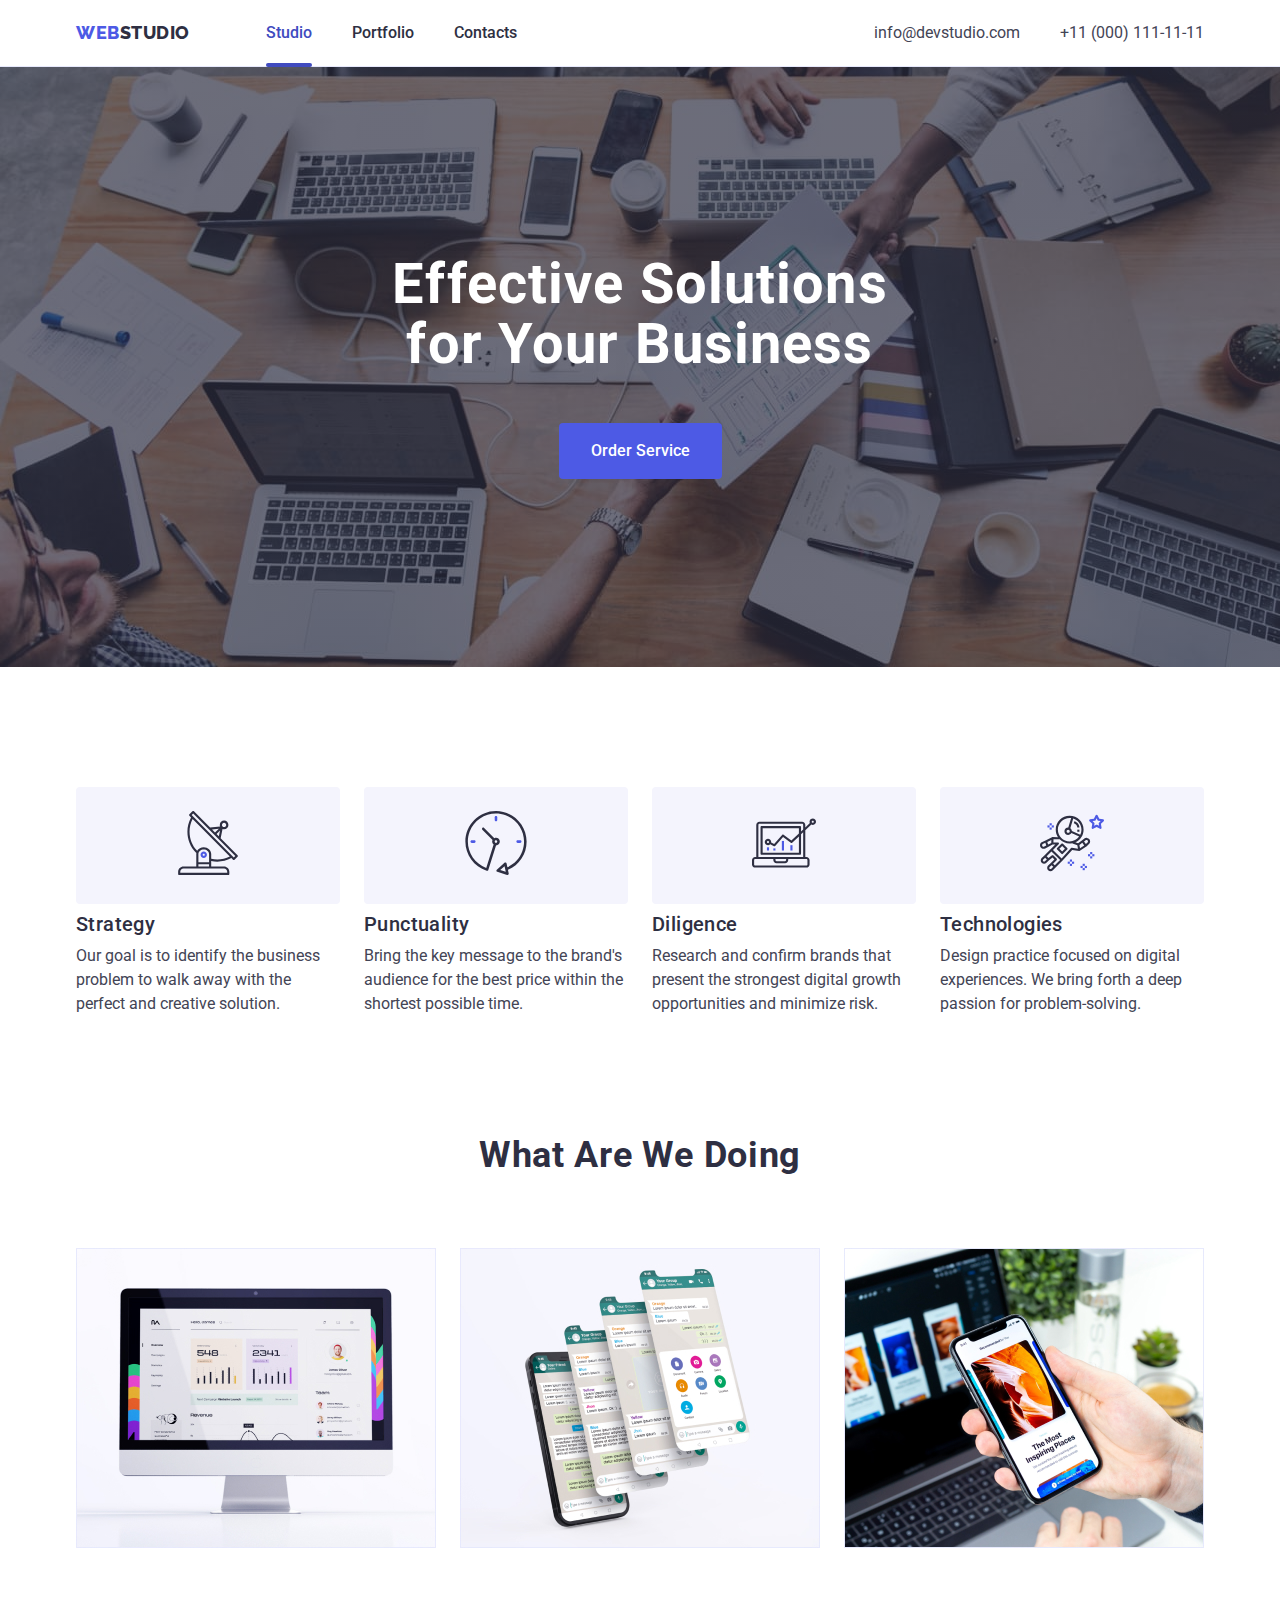
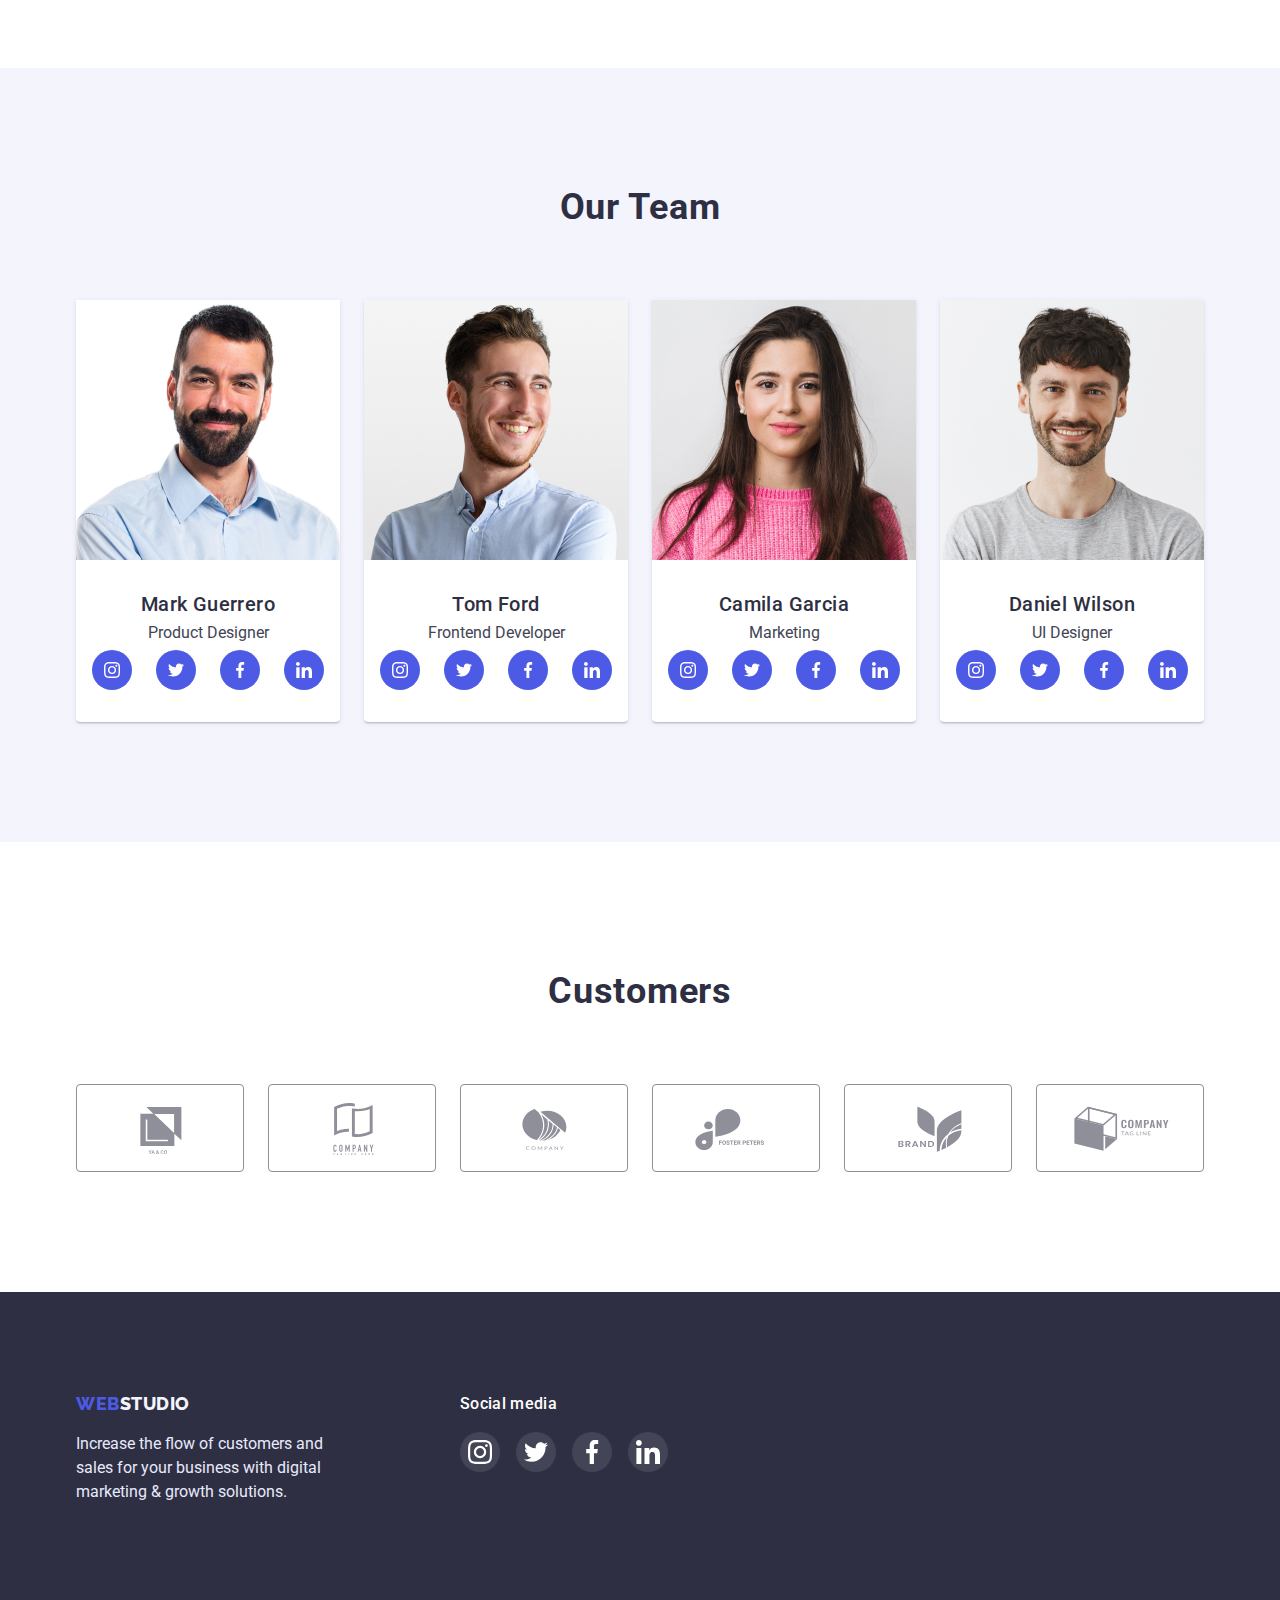
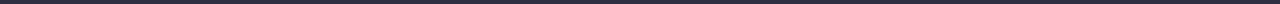
==== index.html @ 704897c4 "Initial commit" ====
<!DOCTYPE html>
<html lang="en">

<head>
    <meta charset="UTF-8">
    <meta http-equiv="X-UA-Compatible" content="IE=edge">
    <meta name="viewport" content="width=device-width, initial-scale=1.0">
    <title>Web Studio</title>
    <!-- Fonts -->
    <link href="https://fonts.googleapis.com" rel="preconnect">
    <link href="https://fonts.gstatic.com" rel="preconnect" crossorigin>
    <link
        href="https://fonts.googleapis.com/css2?family=Raleway:wght@800&family=Roboto:wght@400;500;700;900&display=swap"
        rel="stylesheet">
    <!--modern normalize-->
    <link href="https://cdn.jsdelivr.net/npm/modern-normalize@1.1.0/modern-normalize.min.css" rel="stylesheet">
    <!-- css styles -->
    <link href="./css/styles.css" rel="stylesheet">
</head>

<body class="page">
    <!--Header section-->
    <header class="page-header">
        <div class="main-header">
            <nav class="page-nav">
                <a class="logo link" href="./index.html">WEB<span class="logo-dark">STUDIO</span></a>
                <ul class="menu-list list">
                    <li class="menu-item">
                        <a class="menu-link link current" href="./index.html">Studio</a>
                    </li>
                    <li class="menu-item">
                        <a class="menu-link link" href="./portfolio.html">Portfolio</a>
                    </li>
                    <li class="menu-item">
                        <a class="menu-link link" href>Contacts</a>
                    </li>
                </ul>
            </nav>
            <ul class="contacts list">
                <li class="contacts-item">
                    <a class="contacts-link link" href="mailto:info@devstudio.com">info@devstudio.com</a>
                </li>
                <li class="contacts-item">
                    <a class="contacts-link link" href="tel:+110001111111">+11 (000) 111-11-11</a>
                </li>
            </ul>
        </div>
    </header>
    <main>
        <!--Hero section-->
        <section class="hero">
            <div class="container">
                <h1 class="hero-title">Effective Solutions
                    for Your Business</h1>
                <button class="hero-btn btn" type="button" data-modal-open>Order Service</button>
            </div>
        </section>
        <!--Feature section-->
        <section class="section feature">
            <div class="container">
                <h2 class="visually-hidden" hidden>Our features</h2>
                <ul class="feature-list list">
                    <li class="feature-item">
                        <div class="feature-icon-wrapper">
                            <svg class="feature-icon" width="64" height="64">
                                <use href="./images/symbol-defs.svg#icon-antenna"></use>
                            </svg>
                        </div>
                        <h3 class="title features-title">Strategy</h3>
                        <p class="features-text">
                            Our goal is to identify the business
                            problem to walk away with the perfect and creative solution.
                        </p>
                    </li>
                    <li class="feature-item">
                        <div class="feature-icon-wrapper">
                            <svg class="feature-icon" width="64" height="64">
                                <use href="./images/symbol-defs.svg#icon-clock"></use>
                            </svg>
                        </div>
                        <h3 class="title features-title">Punctuality</h3>
                        <p class="features-text">Bring the key message to the brand's audience for the best price within
                            the
                            shortest possible
                            time.
                        </p>
                    </li>
                    <li class="feature-item">
                        <div class="feature-icon-wrapper">
                            <svg class="feature-icon" width="64" height="64">
                                <use href="./images/symbol-defs.svg#icon-diagram"></use>
                            </svg>
                        </div>
                        <h3 class=" title features-title">Diligence</h3>
                        <p class="features-text">Research and confirm brands that present the strongest
                            digital growth
                            opportunities and minimize
                            risk.
                        </p>
                    </li>
                    <li class="feature-item">
                        <div class="feature-icon-wrapper">
                            <svg class="feature-icon" width="64" height="64">
                                <use href="./images/symbol-defs.svg#icon-astronaut"></use>
                            </svg>
                        </div>
                        <h3 class="title features-title">Technologies</h3>
                        <p class="features-text">Design practice focused on digital experiences. We bring forth a deep
                            passion for
                            problem-solving.
                        </p>
                    </li>
                </ul>
            </div>
        </section>
        <!--Img section-->
        <section class="section section-img">
            <div class="container">
                <h2 class="section-title">What are we doing</h2>
                <ul class="what-doing list">
                    <li class="img-item">
                        <img class="imgs" src="./images/img/img1.jpg" alt="Work1" width="360" height="300">
                    </li>
                    <li class="img-item">
                        <img class="imgs" src="./images/img/img2.jpg" alt="Work2" width="360" height="300">
                    </li>
                    <li class="img-item">
                        <img class="imgs" src="./images/img/img3.jpg" alt="Work3" width="360" height="300">
                    </li>
                </ul>
            </div>
        </section>
        <!--Team Card section-->
        <section class="section team-card">
            <div class="container">
                <h2 class="section-title">Our Team</h2>
                <ul class="list team-list">
                    <li class="person">
                        <img class="imgs" src="./images/team-card/img.jpg" alt="Team1" width="264" height="260">
                        <div class="team-wrapper">
                            <h3 class="title team-title">Mark Guerrero</h3>
                            <p class="team-text">Product Designer</p>
                            <ul class="list social-list">
                                <li class="social-list-item">
                                    <a class="social-link link" href>
                                        <svg class="icon" width="16" height="16">
                                            <use href="./images/symbol-defs.svg#icon-instagram"></use>
                                        </svg>
                                    </a>
                                </li>
                                <li class="social-list-item">
                                    <a class="social-link link" href>
                                        <svg class="icon" width="16" height="16">
                                            <use href="./images/symbol-defs.svg#icon-twitter"></use>
                                        </svg>
                                    </a>
                                </li>
                                <li class="social-list-item">
                                    <a class="social-link link" href>
                                        <svg class="icon" width="16" height="16">
                                            <use href="./images/symbol-defs.svg#icon-facebook"></use>
                                        </svg>
                                    </a>
                                </li>
                                <li class="social-list-item">
                                    <a class="social-link link" href>
                                        <svg class="icon" width="16" height="16">
                                            <use href="./images/symbol-defs.svg#icon-linkedin"></use>
                                        </svg>
                                    </a>
                                </li>
                            </ul>
                        </div>
                    </li>
                    <li class="person">
                        <img class="imgs" src="./images/team-card/img(2).jpg" alt="Team2" width="264" height="260">
                        <div class="team-wrapper">
                            <h3 class="title team-title">Tom Ford</h3>
                            <p class="team-text">Frontend Developer</p>
                            <ul class="list social-list">
                                <li class="social-list-item">
                                    <a class="social-link link" href>
                                        <svg class="icon" width="16" height="16">
                                            <use href="./images/symbol-defs.svg#icon-instagram"></use>
                                        </svg>
                                    </a>
                                </li>
                                <li class="social-list-item">
                                    <a class="social-link link" href>
                                        <svg class="icon" width="16" height="16">
                                            <use href="./images/symbol-defs.svg#icon-twitter"></use>
                                        </svg>
                                    </a>
                                </li>
                                <li class="social-list-item">
                                    <a class="social-link link" href>
                                        <svg class="icon" width="16" height="16">
                                            <use href="./images/symbol-defs.svg#icon-facebook"></use>
                                        </svg>
                                    </a>
                                </li>
                                <li class="social-list-item">
                                    <a class="social-link link" href>
                                        <svg class="icon" width="16" height="16">
                                            <use href="./images/symbol-defs.svg#icon-linkedin"></use>
                                        </svg>
                                    </a>
                                </li>
                            </ul>
                        </div>
                    </li>
                    <li class="person">
                        <img class="imgs" src="./images/team-card/img(3).jpg" alt="Team3" width="264" height="260">
                        <div class="team-wrapper">
                            <h3 class="title team-title">Camila Garcia</h3>
                            <p class="team-text">Marketing</p>
                            <ul class="list social-list">
                                <li class="social-list-item">
                                    <a class="social-link link" href>
                                        <svg class="icon" width="16" height="16">
                                            <use href="./images/symbol-defs.svg#icon-instagram"></use>
                                        </svg>
                                    </a>
                                </li>
                                <li class="social-list-item">
                                    <a class="social-link link" href>
                                        <svg class="icon" width="16" height="16">
                                            <use href="./images/symbol-defs.svg#icon-twitter"></use>
                                        </svg>
                                    </a>
                                </li>
                                <li class="social-list-item">
                                    <a class="social-link link" href>
                                        <svg class="icon" width="16" height="16">
                                            <use href="./images/symbol-defs.svg#icon-facebook"></use>
                                        </svg>
                                    </a>
                                </li>
                                <li class="social-list-item">
                                    <a class="social-link link" href>
                                        <svg class="icon" width="16" height="16">
                                            <use href="./images/symbol-defs.svg#icon-linkedin"></use>
                                        </svg>
                                    </a>
                                </li>
                            </ul>
                        </div>
                    </li>
                    <li class="person">
                        <img class="imgs" src="./images/team-card/img(4).jpg" alt="Team4" width="264" height="260">
                        <div class="team-wrapper">
                            <h3 class="title team-title">Daniel Wilson</h3>
                            <p class="team-text">UI Designer</p>
                            <ul class="list social-list">
                                <li class="social-list-item">
                                    <a class="social-link link" href>
                                        <svg class="icon" width="16" height="16">
                                            <use href="./images/symbol-defs.svg#icon-instagram"></use>
                                        </svg>
                                    </a>
                                </li>
                                <li class="social-list-item">
                                    <a class="social-link link" href>
                                        <svg class="icon" width="16" height="16">
                                            <use href="./images/symbol-defs.svg#icon-twitter"></use>
                                        </svg>
                                    </a>
                                </li>
                                <li class="social-list-item">
                                    <a class="social-link link" href>
                                        <svg class="icon" width="16" height="16">
                                            <use href="./images/symbol-defs.svg#icon-facebook"></use>
                                        </svg>
                                    </a>
                                </li>
                                <li class="social-list-item">
                                    <a class="social-link link" href>
                                        <svg class="icon" width="16" height="16">
                                            <use href="./images/symbol-defs.svg#icon-linkedin"></use>
                                        </svg>
                                    </a>
                                </li>
                            </ul>
                        </div>
                    </li>
                </ul>
            </div>
        </section>
        <!-- Customers section -->
        <section class="section customers-section">
            <div class="container">
                <h2 class="section-title">Customers</h2>
                <ul class="customers-list list">
                    <li class="customers-list-item">
                        <a class="customers-list-link link" href>
                            <svg class="brend" width="104" height="56">
                                <use href="./images/symbol-defs.svg#icon-logo-yaco"></use>
                            </svg>
                        </a>
                    </li>
                    <li class="customers-list-item">
                        <a class="customers-list-link link" href>
                            <svg class="brend" width="104" height="56">
                                <use href="./images/symbol-defs.svg#icon-logo-th"></use>
                            </svg>
                        </a>
                    </li>
                    <li class="customers-list-item">
                        <a class="customers-list-link link" href>
                            <svg class="brend" width="104" height="56">
                                <use href="./images/symbol-defs.svg#icon-logo-company"></use>
                            </svg>
                        </a>
                    </li>
                    <li class="customers-list-item">
                        <a class="customers-list-link link" href>
                            <svg class="brend" width="104" height="56">
                                <use href="./images/symbol-defs.svg#icon-logo-fp"></use>
                            </svg>
                        </a>
                    </li>
                    <li class="customers-list-item">
                        <a class="customers-list-link link" href>
                            <svg class="brend" width="104" height="56">
                                <use href="./images/symbol-defs.svg#icon-logo-brand"></use>
                            </svg>
                        </a>
                    </li>
                    <li class="customers-list-item">
                        <a class="customers-list-link link" href>
                            <svg class="brend" width="104" height="56">
                                <use href="./images/symbol-defs.svg#icon-logo-tl"></use>
                            </svg>
                        </a>
                    </li>
                </ul>
            </div>
        </section>
    </main>
    <!--Footer section-->
    <footer class="footer">
        <div class="container flex-footer">
            <div>
                <a class="logo link" href="./index.html">WEB<span class="logo-light">STUDIO</span></a>
                <p class="text-footer">Increase the flow of customers and sales for your business with digital marketing
                    &
                    growth solutions.</p>
            </div>
            <div class="footer-media">
                <p class="social-media">Social media</p>
                <ul class="footer-actions list">
                    <li>
                        <a class="footer-link link" href>
                            <svg class="icon" width="24" height="24">
                                <use href="./images/symbol-defs.svg#icon-instagram"></use>
                            </svg>
                        </a>
                    </li>
                    <li>
                        <a class="footer-link link" href>
                            <svg class="icon" width="24" height="24">
                                <use href="./images/symbol-defs.svg#icon-twitter"></use>
                            </svg>
                        </a>
                    </li>
                    <li>
                        <a class="footer-link link" href>
                            <svg class="icon" width="24" height="24">
                                <use href="./images/symbol-defs.svg#icon-facebook"></use>
                            </svg>
                        </a>
                    </li>
                    <li>
                        <a class="footer-link link" href>
                            <svg class="icon" width="24" height="24">
                                <use href="./images/symbol-defs.svg#icon-linkedin"></use>
                            </svg>
                        </a>
                    </li>
                </ul>
            </div>
        </div>
    </footer>

    <div class="backdrop is-hidden" data-modal>
        <div class="modal">
            <button class="modal-close-btn btn" type="button" data-modal-close>
                <svg class="modal-close-btn-icon" width="8" height="8">
                    <use href="./images/symbol-defs.svg#icon-close-modal"></use>


                </svg>
            </button>

        </div>
    </div>
    <script src="./js/modal.js"></script>
</body>

</html>
---- css/styles.css ----
/* Змінні */
:root {
  /* Font */
  --main-font: Roboto, sans-serif;
  --secondary-font: Raleway, sans-serif;
  /* Text  */
  --white-txt-cl: #ffffff;
  --primery-txt-cl: #4d5ae5;
  --pressed-txt-cl: #404bbf;
  --dark-txt-cl: #2e2f42;
  --text: #434455;
  --light-txt-cl: #f4f4fd;
  --success: #31d0aa;
  --success-75: rgba(47, 208, 170, 0.75);
  --success-50: rgba(47, 208, 170, 0.5);
  --success-10: rgba(47, 208, 170, 0.1);
  --subtle-txt-cl: #8e8f99;
  --accent-txt-cl: #e7e9fc;
  /* Background */
  --white-bg-cl: #ffffff;
  --primery-bg-cl: #4d5ae5;
  --pressed-bg-cl: #404bbf;
  --dark-bg-cl: #2e2f42;
  --dark-70: rgba(46, 47, 66, 0.7);
  --dark-40: rgba(46, 47, 66, 0.4);
  --text-bg-cl: #434455;
  --light-bg-cl: #f4f4fd;
  --subtle-bg-cl: #8e8f99;
  --accent-bg-cl: #e7e9fc;
}

/* Base styles */

/* reset start */

h1,
h2,
h3,
h4,
h5.h6,
p {
  margin: 0;
}
/* reset end */

.page {
  background-color: var(--white-bg-cl);
  color: var(--text);
  font-family: var(--main-font);
}

.section {
  padding: 120px 0px;
}

.container {
  /* outline: 2px solid red;
  outline-offset: -2px; */

  width: 1158px;
  margin-right: auto;
  margin-left: auto;
  padding-right: 15px;
  padding-left: 15px;
}

.link {
  color: currentColor;
  font-family: inherit;
  text-decoration: none;
}

.list {
  margin: 0;
  padding: 0;
  list-style: none;
}
/* h3 */
.title {
  color: var(--dark-txt-cl);
  font-weight: 500;
  font-size: 20px;
  line-height: 1.2;
  letter-spacing: 0.02em;
}
/* h1,h2 hidden */
.visually-hidden {
  position: absolute;
  overflow: hidden;
  clip: rect(0 0 0 0);
  width: 1px;
  height: 1px;
  margin: -1px;
  padding: 0;
  border: 0;

  white-space: nowrap;
  clip-path: inset(100%);
}
/* h2 */
.section-title {
  color: var(--dark-txt-cl);
  font-weight: 700;
  font-size: 36px;
  line-height: 1.11;
  letter-spacing: 0.02em;
  text-align: center;
  text-transform: capitalize;
}

.btn {
  display: flex;
  align-items: center;
  border: none;
  font-weight: 500;
  font-size: 16px;
  font-family: inherit;
  line-height: 1.5;
  letter-spacing: 0.04;
  cursor: pointer;
}

/* Header section */
.page-header {
  border-bottom: 1px solid #e7e9fc;
  box-shadow: 0px 2px 1px rgba(46, 47, 66, 0.08), 0px 1px 1px rgba(46, 47, 66, 0.16),
    0px 1px 6px rgba(46, 47, 66, 0.08);
}

.main-header {
  display: flex;
  justify-content: space-around;
  align-items: center;
  width: 1158px;
  margin-right: auto;
  margin-left: auto;
  padding-right: 15px;
  padding-left: 15px;
}

.page-nav {
  display: flex;
  align-items: center;
}

.logo {
  color: #4d5ae5;
  font-weight: 800;
  font-size: 18px;
  font-family: 'Raleway';
  line-height: 1.33;
  letter-spacing: 0.03em;
  text-decoration: none;
  text-transform: uppercase;
}

.logo-dark {
  color: #2e2f42;
}

.menu-list {
  display: flex;
  margin-left: 76px;
}

.menu-list .menu-item + .menu-item {
  margin-left: 40px;
}

/* .menu-list .menu-item:not(:last-child) {
    margin-right: 40px;
} */

.menu-list .menu-link.current {
  color: var(--pressed-txt-cl);
}

.menu-list .menu-link {
  position: relative;
  display: block;
  padding-top: 24px;
  padding-bottom: 24px;
  color: var(--dark-txt-cl);
  font-weight: 500;
}

.menu-list .menu-link.current::after {
  content: '';
  position: absolute;
  bottom: -1px;
  display: block;
  width: 100%;
  height: 4px;
  border-radius: 2px;
  background-color: var(--pressed-bg-cl);
}

.menu-link {
  transition: color 250ms cubic-bezier(0.4, 0, 0.2, 1);
}

.menu-link:hover,
.menu-link:focus {
  color: var(--pressed-txt-cl);
}

.contacts {
  display: flex;
  margin-left: auto;
}

.contacts .contacts-item + .contacts-item {
  margin-left: 40px;
}

.contacts-link {
  color: var(--text);
  transition: color 250ms cubic-bezier(0.4, 0, 0.2, 1);
}

.contacts-link:hover,
.contacts-link:focus {
  color: var(--pressed-txt-cl);
}

/* Hero section */

.hero {
  max-width: 1440px;
  height: 600px;
  margin-right: auto;
  margin-left: auto;
  padding: 188px 0px;
  background-color: var(--dark-bg-cl);
  background-image: linear-gradient(rgba(46, 47, 66, 0.7), rgba(46, 47, 66, 0.7)),
    url(../images/hero/people-office.jpg);
  background-size: cover;
  background-repeat: no-repeat;
}

.hero-title {
  max-width: 498px;
  margin-right: auto;
  margin-bottom: 48px;
  margin-left: auto;

  color: var(--white-txt-cl);
  font-weight: 700;
  font-size: 56px;
  line-height: 1.07;
  letter-spacing: 0.02em;
  text-align: center;
}

.hero-btn {
  flex-direction: row;
  gap: 10px;
  align-items: flex-start;
  max-width: 498px;
  margin: 0 auto;
  padding: 16px 32px;
  border-radius: 4px;
  background-color: var(--primery-bg-cl);

  color: var(--white-txt-cl);
  transition: background-color 250ms cubic-bezier(0.4, 0, 0.2, 1);
}

.hero-btn:hover,
.hero-btn:focus {
  background-color: var(--pressed-bg-cl);
  color: var(--white-txt-cl);
}

/* Feature section */

.feature-list {
  display: flex;
}

.feature-list .feature-item + .feature-item {
  margin-left: 24px;
}

.feature-icon-wrapper {
  margin-bottom: 8px;
  padding: 24px 100px;
  border-radius: 4px;
  background-color: var(--light-bg-cl);
}

.features-title {
  margin-bottom: 8px;
}

.features-text {
  color: #434455;
  font-weight: 400;
  font-style: normal;
  font-size: 16px;
  font-family: 'Roboto';
  line-height: 1.5;
}

/* Img section */

.section-img {
  padding-top: 0px;
}

.what-doing {
  display: flex;
  gap: 24px;
  align-items: flex-start;
  padding: 0px;
}

.imgs {
  display: block;
}

/* Team Card section */
.team-card {
  background: var(--light-bg-cl);
}

.section-title {
  margin-bottom: 72px;
}

.team-list {
  display: flex;
}

.team-list .person + .person {
  margin-left: 24px;
}

.person {
  border-radius: 0px 0px 4px 4px;
  background-color: var(--white-bg-cl);
  box-shadow: 0px 1px 6px rgba(46, 47, 66, 0.08), 0px 1px 1px rgba(46, 47, 66, 0.16),
    0px 2px 1px rgba(46, 47, 66, 0.08);
  text-align: center;
}

.team-wrapper {
  padding-top: 32px;
  padding-bottom: 32px;
}

.team-title {
  margin-bottom: 8px;
}

.social-list {
  display: flex;
  gap: 24px;
  justify-content: center;
  margin-top: 8px;
}

.social-link {
  display: flex;
  justify-content: center;
  align-items: center;
  width: 40px;
  height: 40px;
  border-radius: 50%;
  background-color: var(--primery-bg-cl);
  transition: background-color 250ms cubic-bezier(0.4, 0, 0.2, 1);
}

.social-link:hover,
.social-link:focus {
  background-color: var(--pressed-bg-cl);
}

/* Customers section */

.customers-section {
  padding-top: 130px;
}

.customers-list {
  display: flex;
  gap: 24px;
  justify-content: center;
  margin-top: 72px;
}

.customers-list-item {
  display: flex;
  align-items: center;
}

.customers-list-link {
  display: flex;
  justify-content: center;
  align-items: center;
  width: 168px;
  height: 88px;
  border: 1px solid #8e8f99;
  border-radius: 4px;
  color: #8e8f99;
  transition: border 250ms cubic-bezier(0.4, 0, 0.2, 1), color 250ms cubic-bezier(0.4, 0, 0.2, 1);
}

.brend {
  fill: currentColor;
}

.customers-list-link:hover,
.customers-list-link:focus {
  border: 1px solid var(--pressed-bg-cl);
  color: var(--pressed-bg-cl);
}

/* Footer section */

.footer {
  padding-top: 100px;
  padding-bottom: 100px;
  background-color: var(--dark-bg-cl);
  color: var(--accent-txt-cl);
}

.flex-footer {
  display: flex;
}

.logo-light {
  color: var(--light-txt-cl);
}

.text-footer {
  max-width: 264px;
  margin-top: 16px;
  padding: auto;
  line-height: 1.5;
}

.footer-media {
  margin-left: 120px;
}

.social-media {
  margin-bottom: 16px;
  color: var(--white-txt-cl);
  font-weight: 500;
  font-size: 16px;
  line-height: 1.5;
  letter-spacing: 0.02em;
}

.footer-actions {
  display: flex;
  gap: 16px;
  justify-content: center;
  margin-top: 0;
  margin-bottom: 0;
  padding-left: 0;
}

.footer-link {
  display: flex;
  justify-content: center;
  align-items: center;
  width: 40px;
  height: 40px;
  border: none;
  border-radius: 50%;
  background: rgba(255, 255, 255, 0.1);
  transition: background-color 250ms cubic-bezier(0.4, 0, 0.2, 1);
}

.footer-link:hover,
.footer-link:focus {
  background-color: var(--success);
}

.icon {
  fill: var(--white-bg-cl);
}

/* Portfolio */

.portfolio {
  padding: 120px 0px;
}

/* Button of filter */

.button-list {
  display: flex;
  gap: 24px;
  justify-content: center;
  margin-bottom: 72px;
}

.btn-filter {
  padding: 12px 24px;
  border: 1px solid #e7e9fc;
  border-radius: 4px;
  background-color: var(--light-bg-cl);
  color: var(--primery-txt-cl);
  text-align: center;
  transition: background-color 250ms cubic-bezier(0.4, 0, 0.2, 1),
    color 250ms cubic-bezier(0.4, 0, 0.2, 1), border 250ms cubic-bezier(0.4, 0, 0.2, 1),
    box-shadow 250ms cubic-bezier(0.4, 0, 0.2, 1);
}

.btn-filter:hover,
.btn-filter:focus {
  background-color: var(--pressed-bg-cl);
  color: var(--white-txt-cl);
  box-shadow: 0px 3px 1px rgba(0, 0, 0, 0.1), 0px 2px 1px rgba(0, 0, 0, 0.08),
    0px 2px 2px rgba(0, 0, 0, 0.12);
}

.projects-list {
  display: flex;
  flex-wrap: wrap;
  gap: 48px 24px;
}

.portfolio-link {
  display: block;
}

.portfolio-link:hover,
.portfolio-link:focus {
  box-shadow: 0px 1px 6px rgba(46, 47, 66, 0.08), 0px 1px 1px rgba(46, 47, 66, 0.16),
    0px 2px 1px rgba(46, 47, 66, 0.08);
}

.portfolio-wrapper {
  padding-top: 32px;
  padding-bottom: 32px;
  padding-left: 16px;
  border: 1px solid #e7e9fc;
  border-top: none;
  box-shadow: 0px 1px 6px rgba(46, 47, 66, 0.08);
}

.portfolio-title {
  margin-bottom: 8px;
}

.portfolio-img-wrapper {
  position: relative;
  overflow: hidden;
}

.overlay {
  position: absolute;
  top: 0;
  left: 0;
  overflow: auto;
  width: 100%;
  height: 100%;
  padding: 40px 32px 156px;

  background-color: var(--primery-bg-cl);
  color: var(--light-txt-cl);
  font-weight: 400;
  font-style: normal;
  font-size: 16px;
  font-family: 'Roboto';
  line-height: 24px;
  letter-spacing: 0.02em;
  transition: transform 250ms linear;
  transform: translate(0, 100%);
}

.portfolio-link:hover .overlay,
.portfolio-link:focus .overlay {
  transform: translate(0, 0);
}

/* Modal */

.backdrop {
  position: fixed;
  top: 0;
  left: 0;
  z-index: 100;
  width: 100%;
  height: 100%;
  background: rgba(46, 47, 66, 0.4);
  transition: opacity 250ms cubic-bezier(0.4, 0, 0.2, 1),
    visibility 250ms cubic-bezier(0.4, 0, 0.2, 1);
}

.backdrop.is-hidden {
  opacity: 0;
  visibility: hidden;
  pointer-events: none;
}

.modal {
  position: absolute;
  top: 50%;
  left: 50%;
  width: 408px;
  height: 576px;
  border-radius: 4px;

  background: #fcfcfc;
  box-shadow: 0px 1px 1px rgba(0, 0, 0, 0.14), 0px 1px 3px rgba(0, 0, 0, 0.12),
    0px 2px 1px rgba(0, 0, 0, 0.2);
  transform: translate(-50%, -50%);
}

.modal-close-btn {
  position: absolute;
  top: 24px;
  right: 24px;
  display: flex;
  justify-content: center;
  align-items: center;
  width: 24px;
  height: 24px;
  padding: 0;
  border: 1px solid rgba(0, 0, 0, 0.1);
  border-radius: 50%;
  background: #e7e9fc;
}

.modal-close-btn:hover,
.modal-close-btn:focus {
  background: #404bbf;
}

.modal-close-btn-icon {
  transition: fill 250ms cubic-bezier(0.4, 0, 0.2, 1);
}

.modal-close-btn:hover .modal-close-btn-icon,
.modal-close-btn:focus .modal-close-btn-icon {
  fill: #ffffff;
}
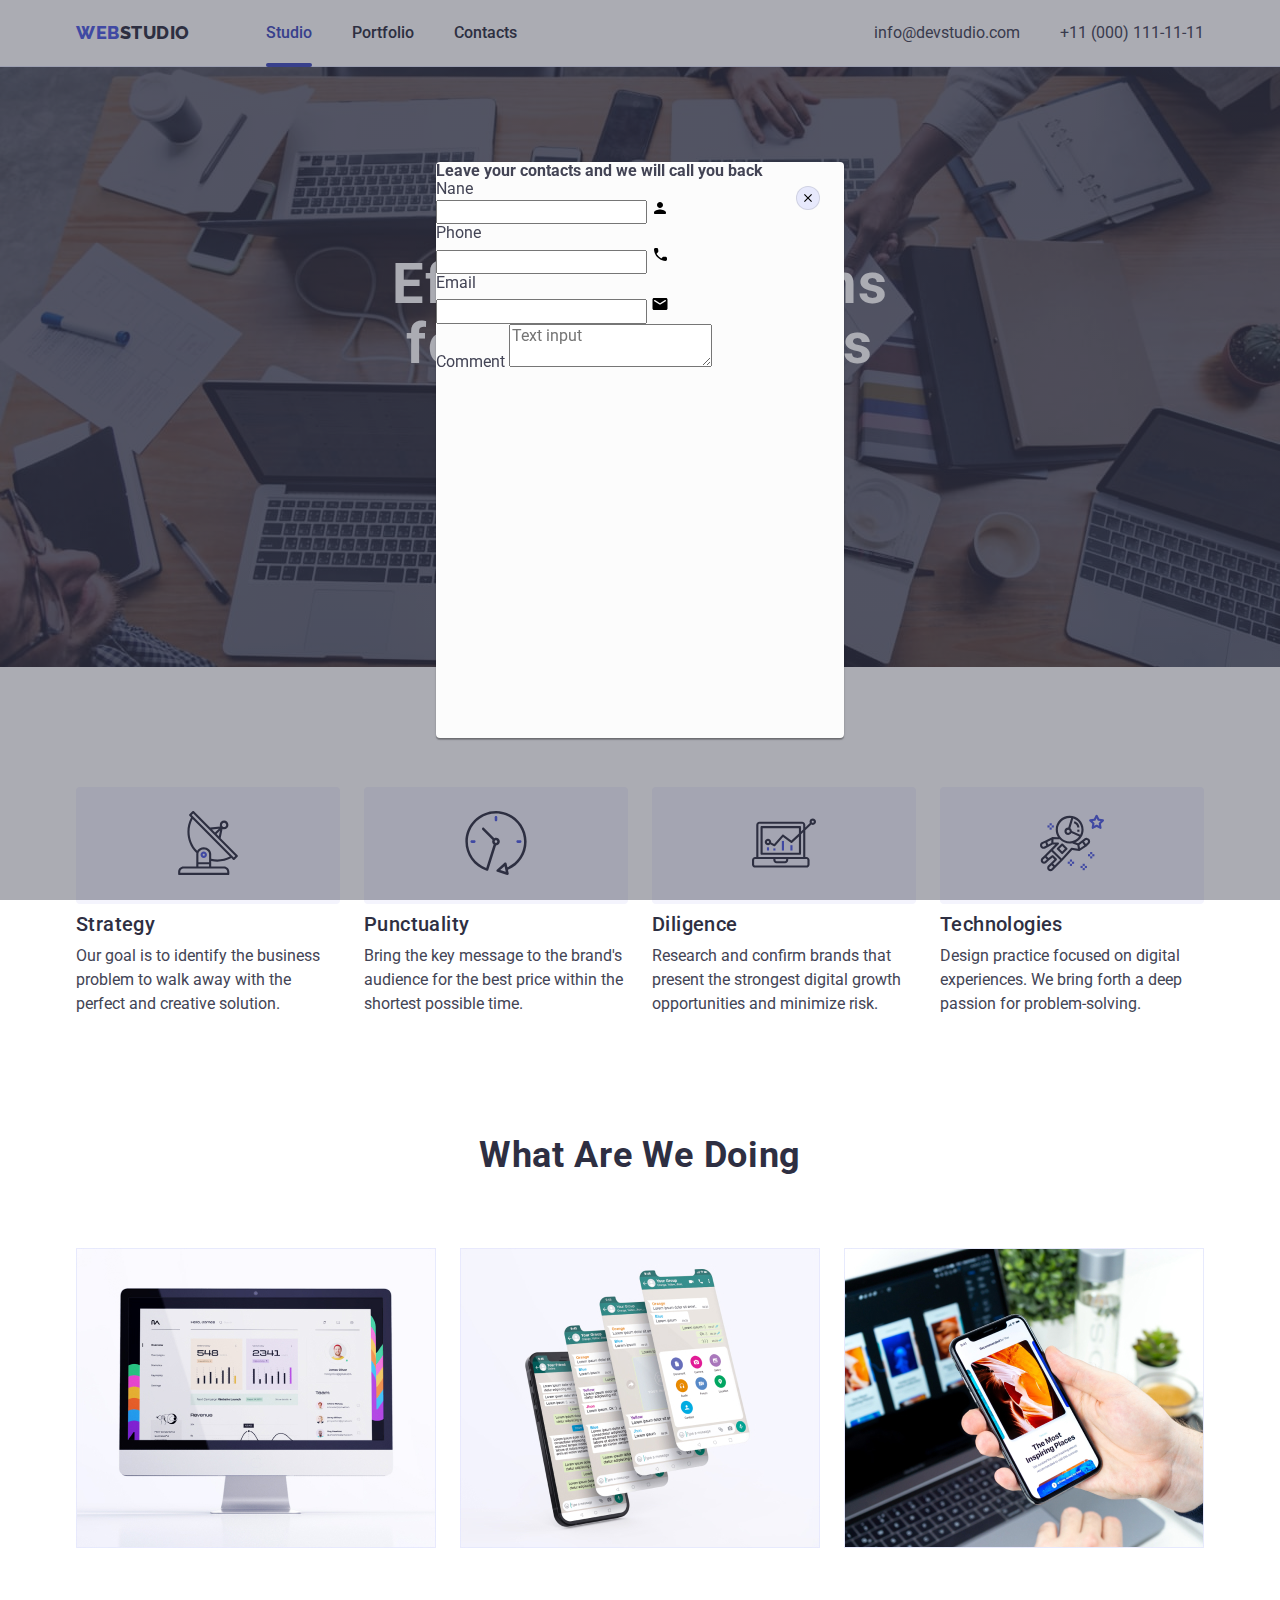
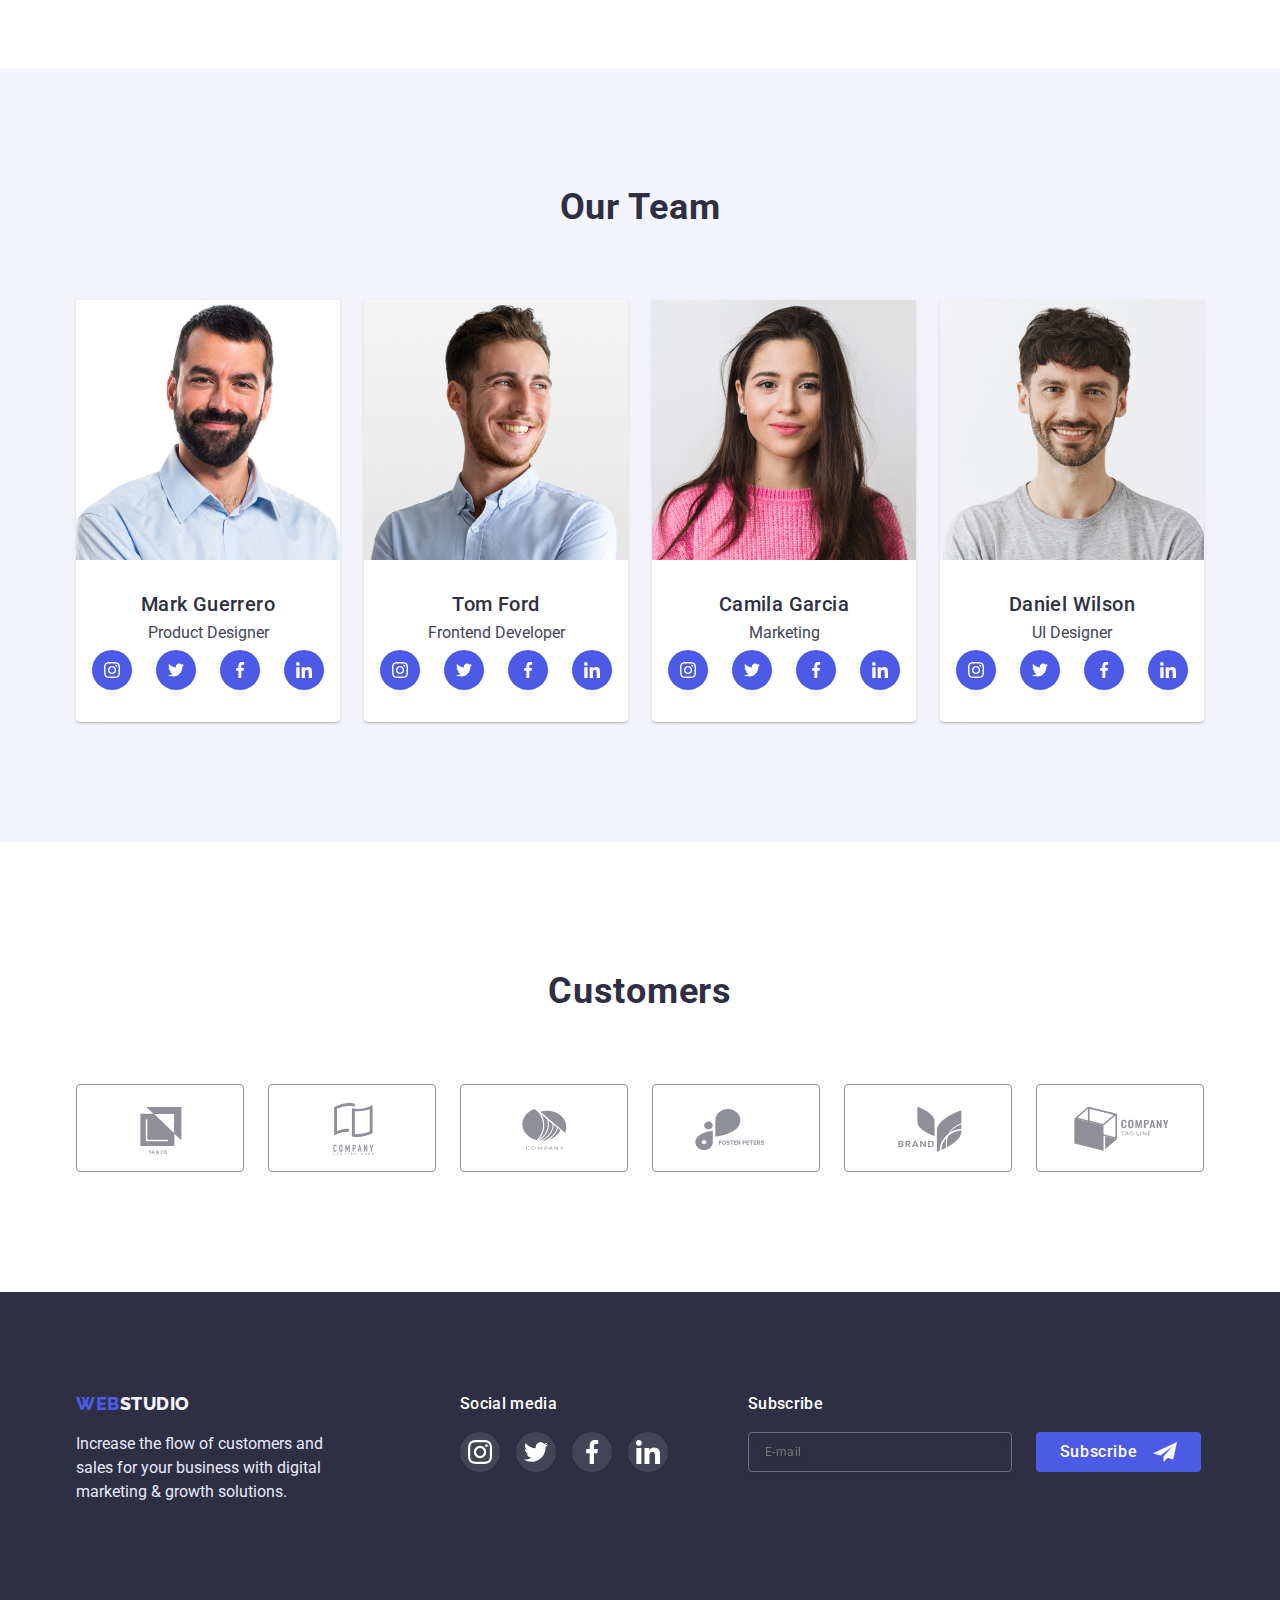
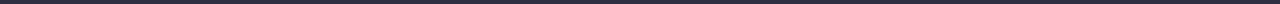
==== commit e6a29040: "hw-6" ====
--- a/index.html
+++ b/index.html
@@ -52,7 +52,7 @@
             <div class="container">
                 <h1 class="hero-title">Effective Solutions
                     for Your Business</h1>
-                <button class="hero-btn btn" type="button" data-modal-open>Order Service</button>
+                <button class="hero-btn btn" data-modal-open type="button">Order Service</button>
             </div>
         </section>
         <!--Feature section-->
@@ -379,18 +379,62 @@
                     </li>
                 </ul>
             </div>
+            <div class="footer-subscribe">
+                <p class="subscribe-title">Subscribe</p>
+                <div class="subscribe-form">
+                    <label class="subscribe-form-label">
+                        <input class="subscribe-form-input" id="user_mail" name="user_mail" type="text"
+                            placeholder="E-mail">
+                    </label>
+                    <div class="subscribe-button-form">
+                        <button class="subscribe-button btn" type="submit">Subscribe
+                            <svg class="subscribe-icon" width="24" height="24">
+                                <use href="./images/symbol-defs.svg#icon-send"></use>
+                            </svg>
+                        </button>
+                    </div>
+
+                </div>
+
+            </div>
         </div>
     </footer>
-
-    <div class="backdrop is-hidden" data-modal>
+    <!-- is-hidden -->
+    <div class="backdrop " data-modal>
         <div class="modal">
-            <button class="modal-close-btn btn" type="button" data-modal-close>
+            <button class="modal-close-btn btn" data-modal-close type="button">
                 <svg class="modal-close-btn-icon" width="8" height="8">
                     <use href="./images/symbol-defs.svg#icon-close-modal"></use>
-
-
                 </svg>
             </button>
+            <strong class="modal-title">Leave your contacts and we will call you back</strong>
+            <form class="order-form" name="order_form">
+                <label class="order-form-label" for="user_name">Nane</label>
+                <div class="order-form-group">
+                    <input class="order-form-input" id="user_name" name="user_name" type="text">
+                    <svg class="order-form-icon" width="18" height="18">
+                        <use href="./images/symbol-defs.svg#icon-person"></use>
+                    </svg>
+                </div>
+                <label class="order-form-label" for="user_phone">Phone</label>
+                <div class="order-form-group">
+                    <input class="order-form-input" id="user_phone" name="user_phone" type="text">
+                    <svg class="order-form-icon" width="18" height="24">
+                        <use href="./images/symbol-defs.svg#icon-phone"></use>
+                    </svg>
+                </div>
+                <label class="order-form-label" for="user_email">Email</label>
+                <div class="order-form-group">
+                    <input class="order-form-input" id="user_email" name="user_email" type="text">
+                    <svg class="order-form-icon" width="18" height="24">
+                        <use href="./images/symbol-defs.svg#icon-email"></use>
+                    </svg>
+                </div>
+                <label class="order-form-label" for="user_comment">Comment</label>
+                <textarea class="order-form-comment" name="user_comment" id="user_comment"
+                    placeholder="Text input"></textarea>
+
+            </form>
 
         </div>
     </div>
--- a/css/styles.css
+++ b/css/styles.css
@@ -116,7 +116,7 @@
   font-size: 16px;
   font-family: inherit;
   line-height: 1.5;
-  letter-spacing: 0.04;
+  letter-spacing: 0.04em;
   cursor: pointer;
 }
 
@@ -483,6 +483,59 @@
   fill: var(--white-bg-cl);
 }
 
+.footer-subscribe {
+  margin-left: 80px;
+}
+
+.subscribe-title {
+  margin-bottom: 16px;
+  color: var(--white-txt-cl);
+  font-weight: 500;
+  font-size: 16px;
+  line-height: 1.5;
+  letter-spacing: 0.02em;
+}
+
+.subscribe-form {
+  display: flex;
+}
+
+.subscribe-form-input {
+  display: flex;
+  align-items: center;
+  width: 264px;
+  height: 40px;
+  padding-left: 16px;
+  border: 1px solid rgba(255, 255, 255, 0.3);
+  border-radius: 4px;
+  background-color: transparent;
+  color: rgba(255, 255, 255, 0.6);
+  font-weight: 400;
+  font-style: normal;
+  font-size: 12px;
+  font-family: 'Roboto';
+  line-height: 24px;
+  letter-spacing: 0.04em;
+  filter: drop-shadow(0px 4px 4px rgba(0, 0, 0, 0.15));
+}
+
+.subscribe-button-form {
+  position: relative;
+}
+
+.subscribe-button {
+  flex-direction: row;
+  gap: 16px;
+  justify-content: center;
+  width: 165px;
+  height: 40px;
+  margin-left: 24px;
+  border-radius: 4px;
+  background-color: var(--primery-bg-cl);
+  color: var(--white-txt-cl);
+  text-align: center;
+}
+
 /* Portfolio */
 
 .portfolio {
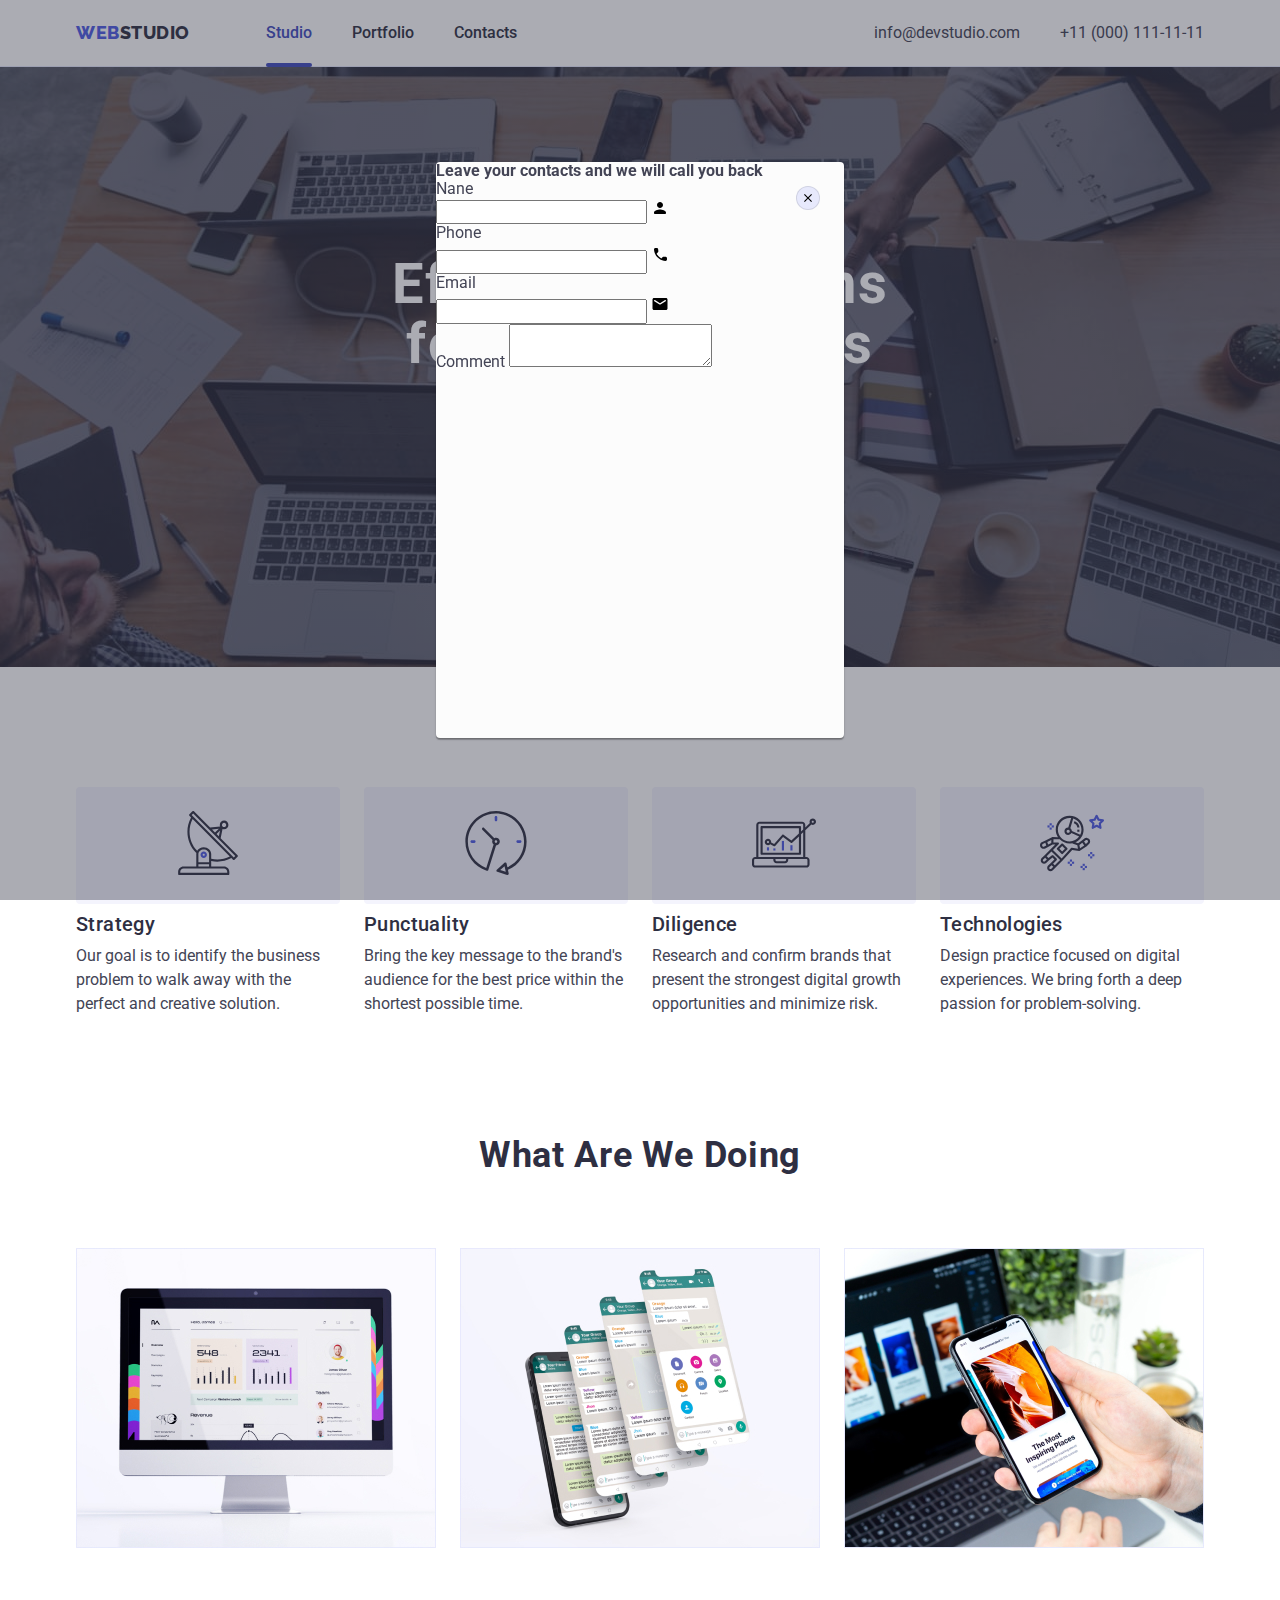
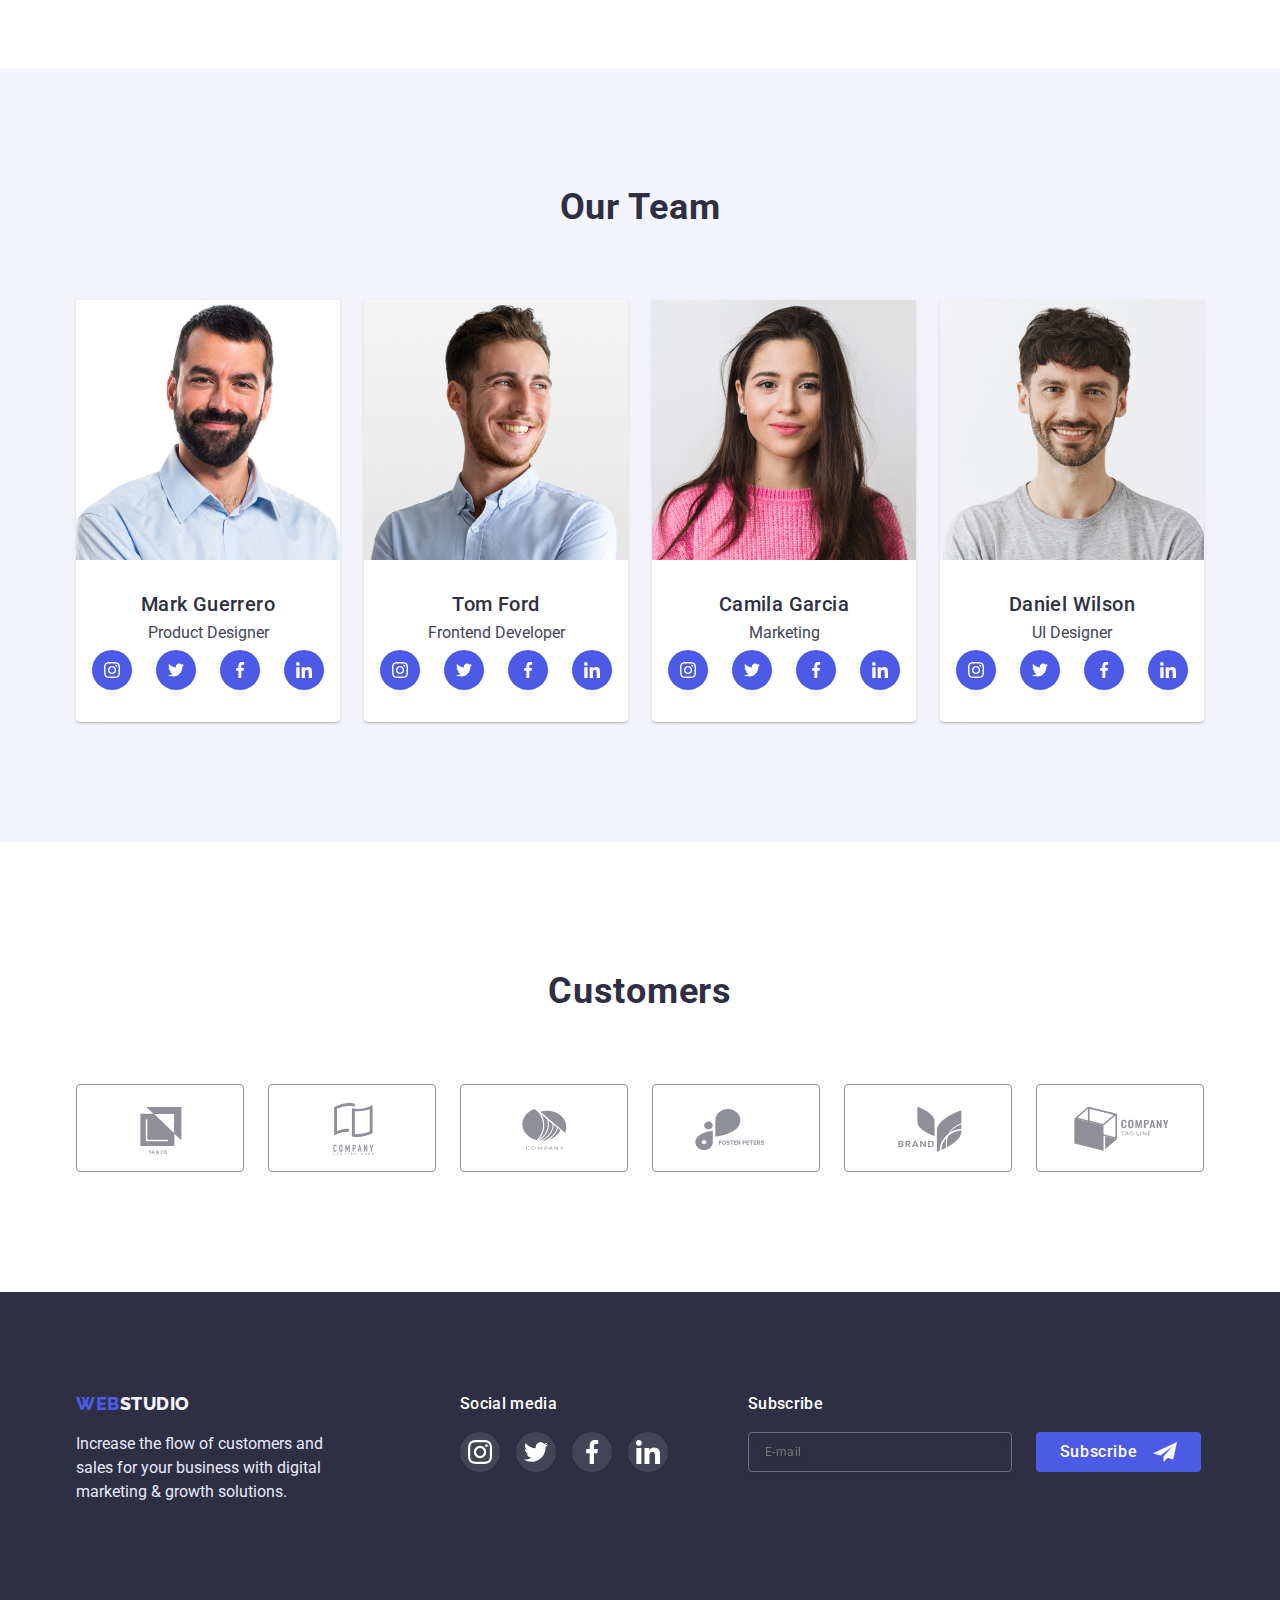
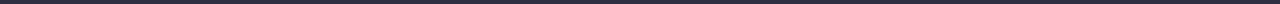
==== commit 1954bcae: "Update index.html" ====
--- a/index.html
+++ b/index.html
@@ -431,8 +431,14 @@
                     </svg>
                 </div>
                 <label class="order-form-label" for="user_comment">Comment</label>
-                <textarea class="order-form-comment" name="user_comment" id="user_comment"
-                    placeholder="Text input"></textarea>
+                <textarea class="order-form-comment" id="user_comment" name="user_comment" placeholder="Text input">
+                </textarea>
+                <div class="form-field_checkbox">
+                    <label class="modal-label_checkbox">
+                        <input class="modal-input_checkbox visually-hidden" type="checkbox" name="user agreement">
+                    </label>
+
+                </div>
 
             </form>
 
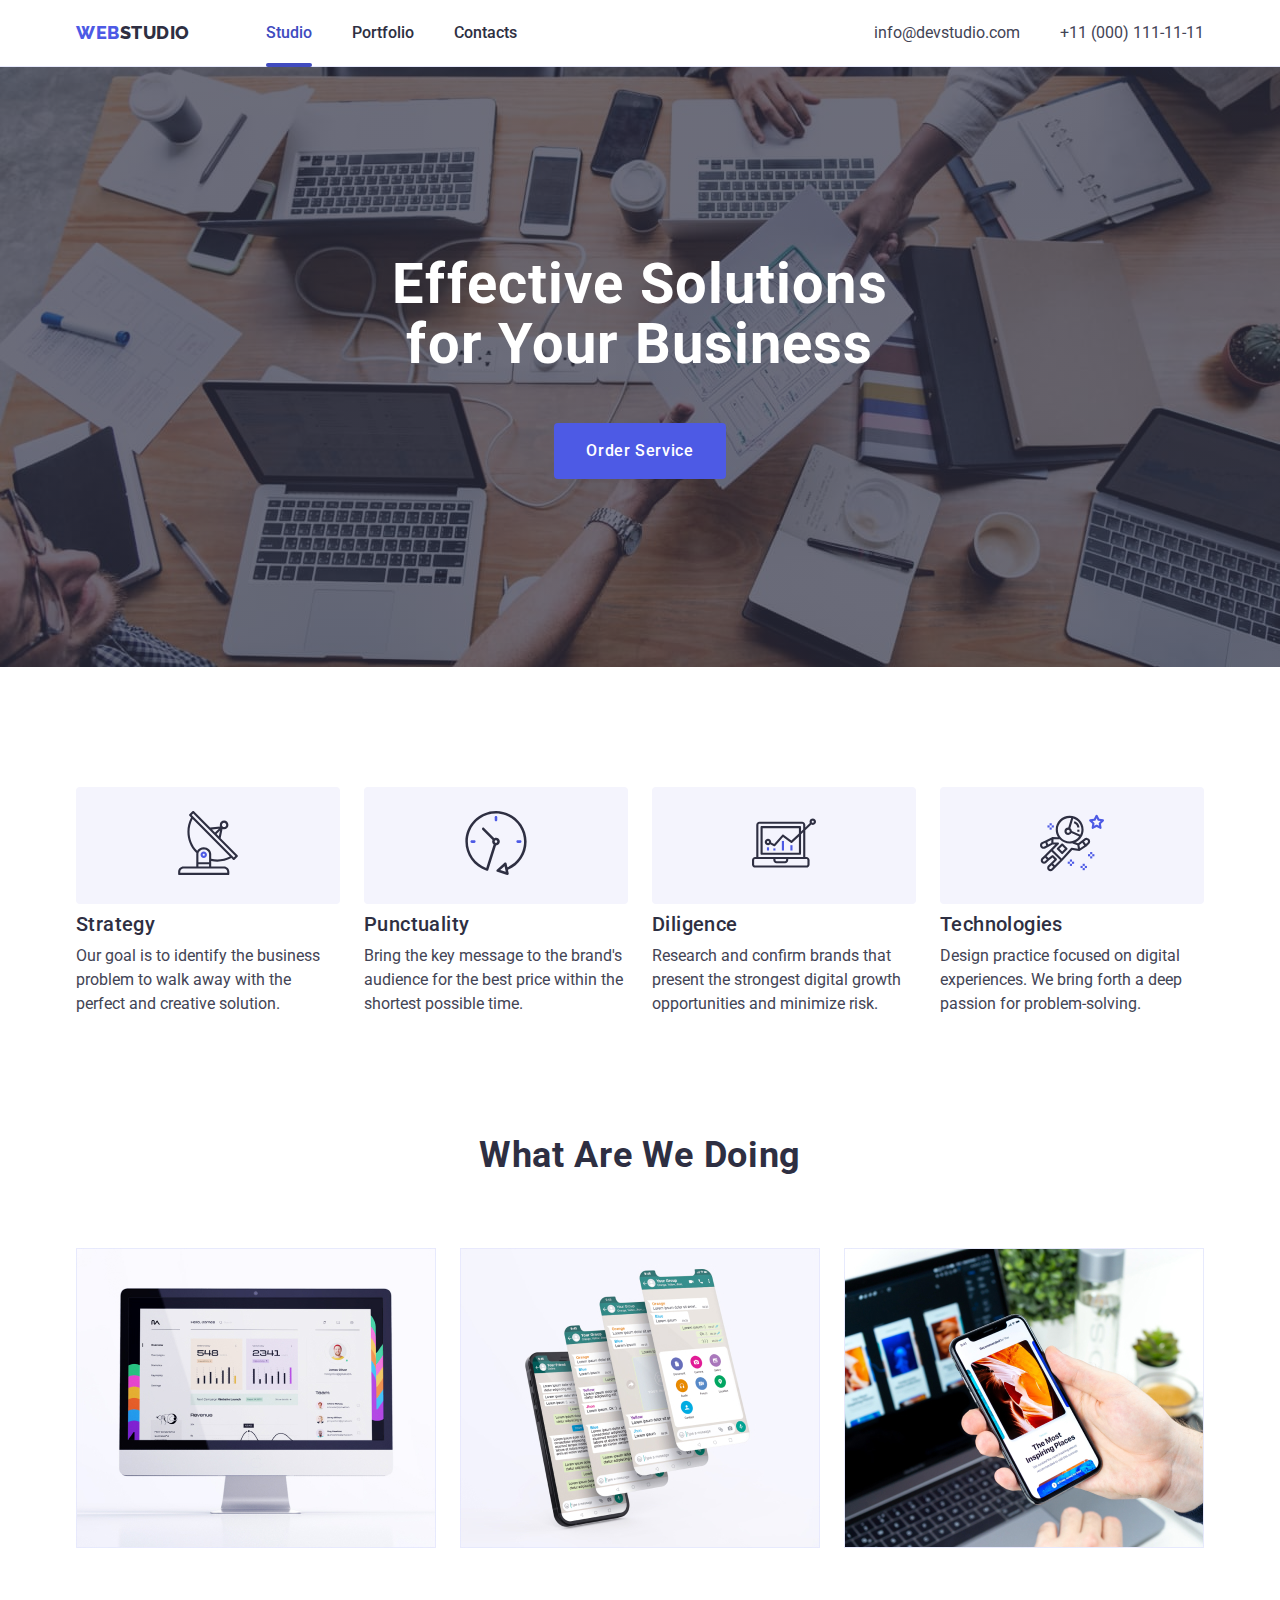
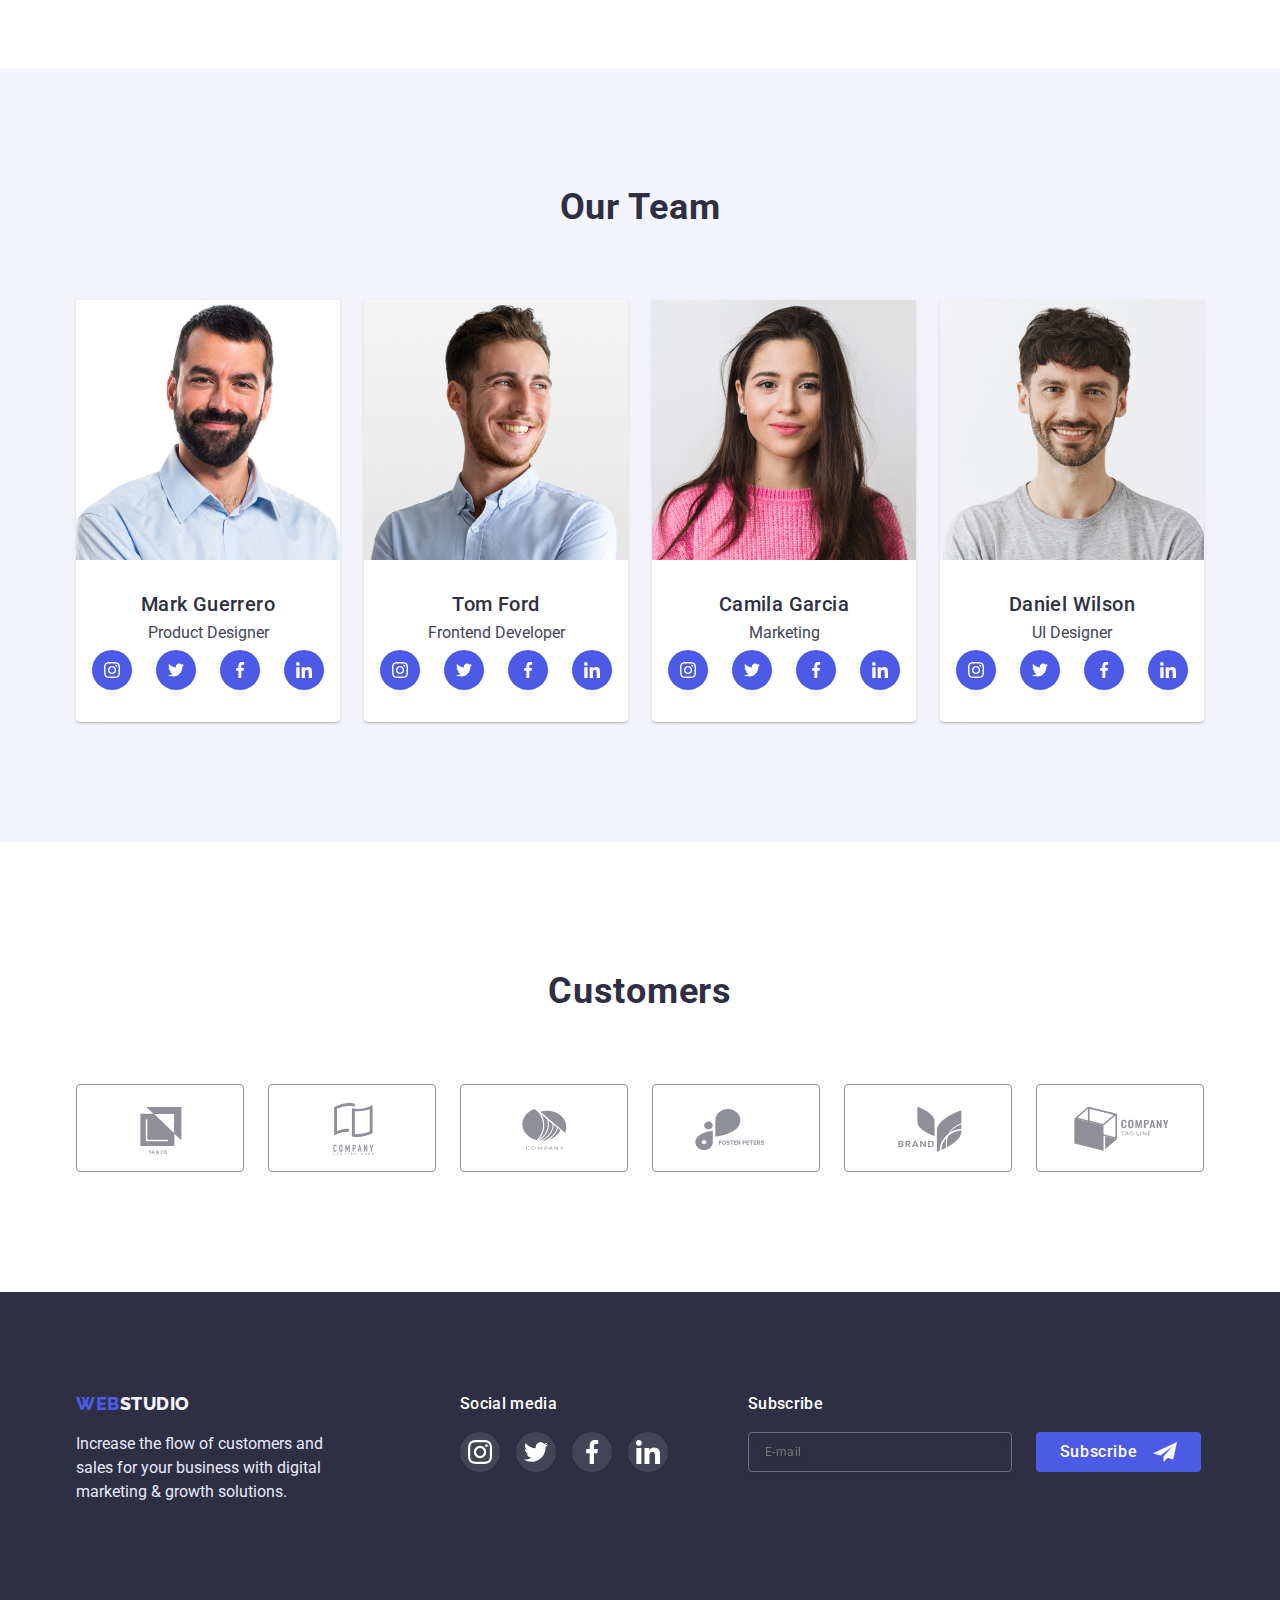
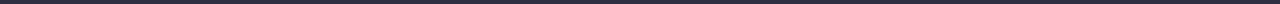
==== commit 01b2a504: "modal-hw-6" ====
--- a/index.html
+++ b/index.html
@@ -399,8 +399,8 @@
             </div>
         </div>
     </footer>
-    <!-- is-hidden -->
-    <div class="backdrop " data-modal>
+
+    <div class="backdrop is-hidden" data-modal>
         <div class="modal">
             <button class="modal-close-btn btn" data-modal-close type="button">
                 <svg class="modal-close-btn-icon" width="8" height="8">
@@ -409,7 +409,7 @@
             </button>
             <strong class="modal-title">Leave your contacts and we will call you back</strong>
             <form class="order-form" name="order_form">
-                <label class="order-form-label" for="user_name">Nane</label>
+                <label class="order-form-label" for="user_name">Name</label>
                 <div class="order-form-group">
                     <input class="order-form-input" id="user_name" name="user_name" type="text">
                     <svg class="order-form-icon" width="18" height="18">
@@ -418,14 +418,14 @@
                 </div>
                 <label class="order-form-label" for="user_phone">Phone</label>
                 <div class="order-form-group">
-                    <input class="order-form-input" id="user_phone" name="user_phone" type="text">
+                    <input class="order-form-input" id="user_phone" name="user_phone" type="tel">
                     <svg class="order-form-icon" width="18" height="24">
                         <use href="./images/symbol-defs.svg#icon-phone"></use>
                     </svg>
                 </div>
-                <label class="order-form-label" for="user_email">Email</label>
+                <label class="order-form-label" for="user_mail">Email</label>
                 <div class="order-form-group">
-                    <input class="order-form-input" id="user_email" name="user_email" type="text">
+                    <input class="order-form-input" id="user_mail" name="user_mail" type="text">
                     <svg class="order-form-icon" width="18" height="24">
                         <use href="./images/symbol-defs.svg#icon-email"></use>
                     </svg>
@@ -435,7 +435,13 @@
                 </textarea>
                 <div class="form-field_checkbox">
                     <label class="modal-label_checkbox">
-                        <input class="modal-input_checkbox visually-hidden" type="checkbox" name="user agreement">
+                        <input class="form-checkbox visually-hidden" id="agreement" name="agreement" type="checkbox"
+                            value="I accept the terms and conditions of the">
+                        <span class="form-desc">I accept the terms and conditions of the
+                            <a class="form-policy-link link" href="#">Privacy Policy</a>
+                        </span>
+                        <button class="order-form-btn btn" type="submit">Send</button>
+
                     </label>
 
                 </div>
--- a/css/styles.css
+++ b/css/styles.css
@@ -693,3 +693,96 @@
 .modal-close-btn:focus .modal-close-btn-icon {
   fill: #ffffff;
 }
+
+.modal-title {
+  display: block;
+  margin-bottom: 16px;
+  padding-top: 72px;
+  color: var(--dark-txt-cl);
+  font-weight: 500;
+  line-height: calc(24 / 16);
+  text-align: center;
+}
+
+.order-form {
+  width: 360px;
+  margin: 0 auto;
+}
+
+.order-form-group {
+  position: relative;
+  margin-bottom: 8px;
+}
+
+.order-form-label {
+  display: block;
+  margin-bottom: 4px;
+  color: var(--subtle-txt-cl);
+  font-size: 12px;
+  line-height: calc(16 / 12);
+  letter-spacing: 0.04em;
+}
+
+.order-form-input {
+  display: block;
+  width: 100%;
+  height: 40px;
+  padding: 8px 38px;
+  border: 1px solid rgba(33, 33, 33, 0.2);
+  border-radius: 4px;
+  color: #000000;
+  outline: transparent;
+
+  font-size: 18px;
+  transition-duration: 250ms;
+}
+
+.order-form-input:focus {
+  border-color: var(--primery-txt-cl);
+}
+
+.order-form-input:focus + .order-form-icon {
+  fill: var(--primery-txt-cl);
+}
+
+.order-form-icon {
+  position: absolute;
+  top: 50%;
+  left: 16px;
+
+  pointer-events: none;
+  transition-duration: 250ms;
+  transition-property: fill;
+  transform: translateY(-50%);
+}
+
+.order-form-comment {
+  width: 100%;
+  height: 120px;
+  padding: 10px 16px;
+  border: 1px solid rgba(33, 33, 33, 0.2);
+  border-radius: 4px;
+  color: #000000;
+  outline: none;
+  resize: none;
+  transition: border-color 250ms cubic-bezier(0.4, 0, 0.2, 1);
+}
+
+.order-form-comment:focus {
+  border-color: var(--primery-txt-cl);
+}
+
+.modal-label_checkbox::before {
+  content: '';
+  display: block;
+  width: 16px;
+  height: 16px;
+  border: 1.25px solid #2e2f42;
+  border-radius: 2px;
+  cursor: pointer;
+}
+
+.form-checkbox:checked + .modal-label_checkbox::before {
+  background-color: var(--pressed-bg-cl);
+  background-image: url(/images/icon/vector.svg);
+}
